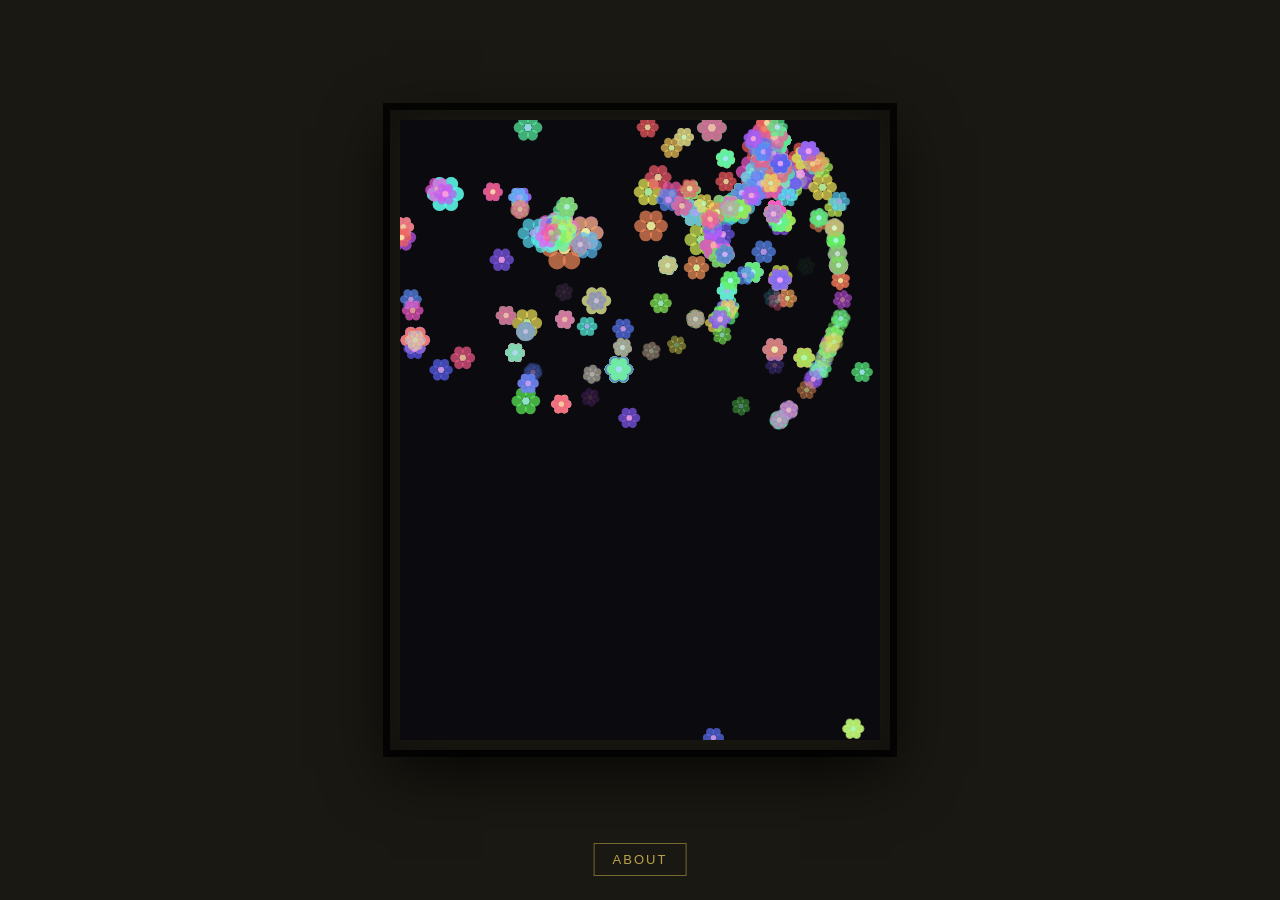
==== mysterydata/index.html @ 1fe2c3d6 "mysterysecret" ====
<!doctype html>
<html lang="en">
  <head>
    <meta charset="utf-8" />
    <title>City of Light</title>
    <link rel="stylesheet" href="style.css" />
    <script src="script.js" defer></script>
  </head>
  <body>
    <div id="frame">
      <canvas id="scene"></canvas>
    </div>
    <button id="about-btn">About</button>
    <div id="about-panel" class="hidden">
      <button id="close-btn">✕</button>
      <h2>City of Flower</h2>
      <p>
        Every dot you see is a real piece of public art in San Francisco —
        placed exactly where it stands in the city.
      </p>
      <p>
        The <strong>size</strong> of each flower reveals its age:
        <br />
        large = older &nbsp;·&nbsp; small = recent
        <br />
        Colors are random — size carries the ages.
      </p>
      <p>
        <em>Data source: SF Civic Art Collection</em>
        <br /><em>1,038 artworks, spanning from 1814 to 2020.</em>
      </p>
    </div>
  </body>
</html>
---- mysterydata/style.css ----
* {
  margin: 0;
  padding: 0;
  box-sizing: border-box;
}

body {
  background: #1a1812;
  min-height: 100vh;
  display: flex;
  flex-direction: column;
  align-items: center;
  justify-content: center;
  overflow: auto;
}

#frame {
  padding: 10px;
  border: 1px solid rgba(0, 0, 0, 0.8),
  outline: 4px solid rgba(30, 25, 15, 1);
  outline-offset: 6px;
  box-shadow:
    0 0 0 7px rgba(0, 0, 0, 0.8),
    0 20px 60px rgba(0, 0, 0, 0.8),
    inset 0 0 40px rgba(0, 0, 0, 0.4);
  margin: 40px 40px 80px 40px;
}

canvas {
  display: block;
}

#about-btn {
  position: fixed;
  bottom: 24px;
  left: 50%;
  transform: translateX(-50%);
  background: transparent;
  color: rgba(255, 220, 100, 0.7);
  border: 1px solid rgba(255, 220, 100, 0.4);
  padding: 8px 18px;
  font-size: 13px;
  letter-spacing: 2px;
  cursor: pointer;
  text-transform: uppercase;
  transition: all 0.2s;
}

#about-btn:hover {
  background: rgba(255, 220, 100, 0.1);
  color: rgba(255, 220, 100, 1);
}

#about-panel {
  position: fixed;
  bottom: 70px;
  left: 50%;
  transform: translateX(-50%);
  width: 300px;
  background: rgba(10, 10, 20, 0.92);
  border: 1px solid rgba(255, 220, 100, 0.3);
  color: rgba(255, 240, 200, 0.9);
  padding: 24px;
  font-family: serif;
  line-height: 1.7;
  font-size: 14px;
}

#about-panel h2 {
  font-size: 18px;
  margin-bottom: 12px;
  letter-spacing: 1px;
  color: rgba(255, 220, 100, 0.9);
}

#about-panel p {
  margin-bottom: 12px;
}

#close-btn {
  position: absolute;
  top: 10px;
  right: 12px;
  background: none;
  border: none;
  color: rgba(255, 220, 100, 0.6);
  cursor: pointer;
  font-size: 16px;
}

#close-btn:hover {
  color: white;
}

.dark-swatch {
  color: hsl(45, 90%, 20%);
  font-size: 18px;
}

.bright-swatch {
  color: hsl(45, 90%, 80%);
  font-size: 18px;
}

.hidden {
  display: none;
}
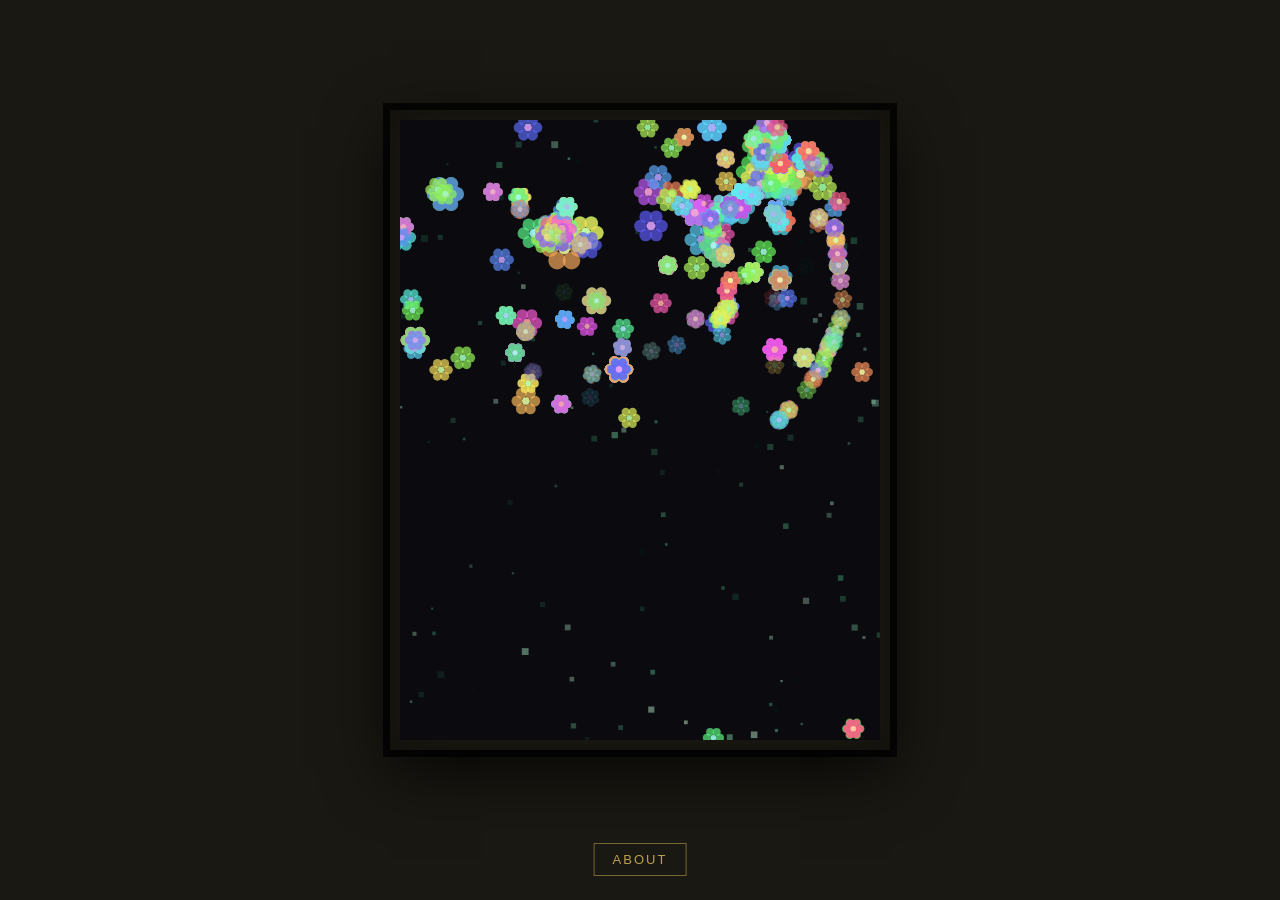
==== commit cd6eb15d: "title" ====
--- a/mysterydata/index.html
+++ b/mysterydata/index.html
@@ -2,7 +2,7 @@
 <html lang="en">
   <head>
     <meta charset="utf-8" />
-    <title>City of Light</title>
+    <title>City of Flowers</title>
     <link rel="stylesheet" href="style.css" />
     <script src="script.js" defer></script>
   </head>
